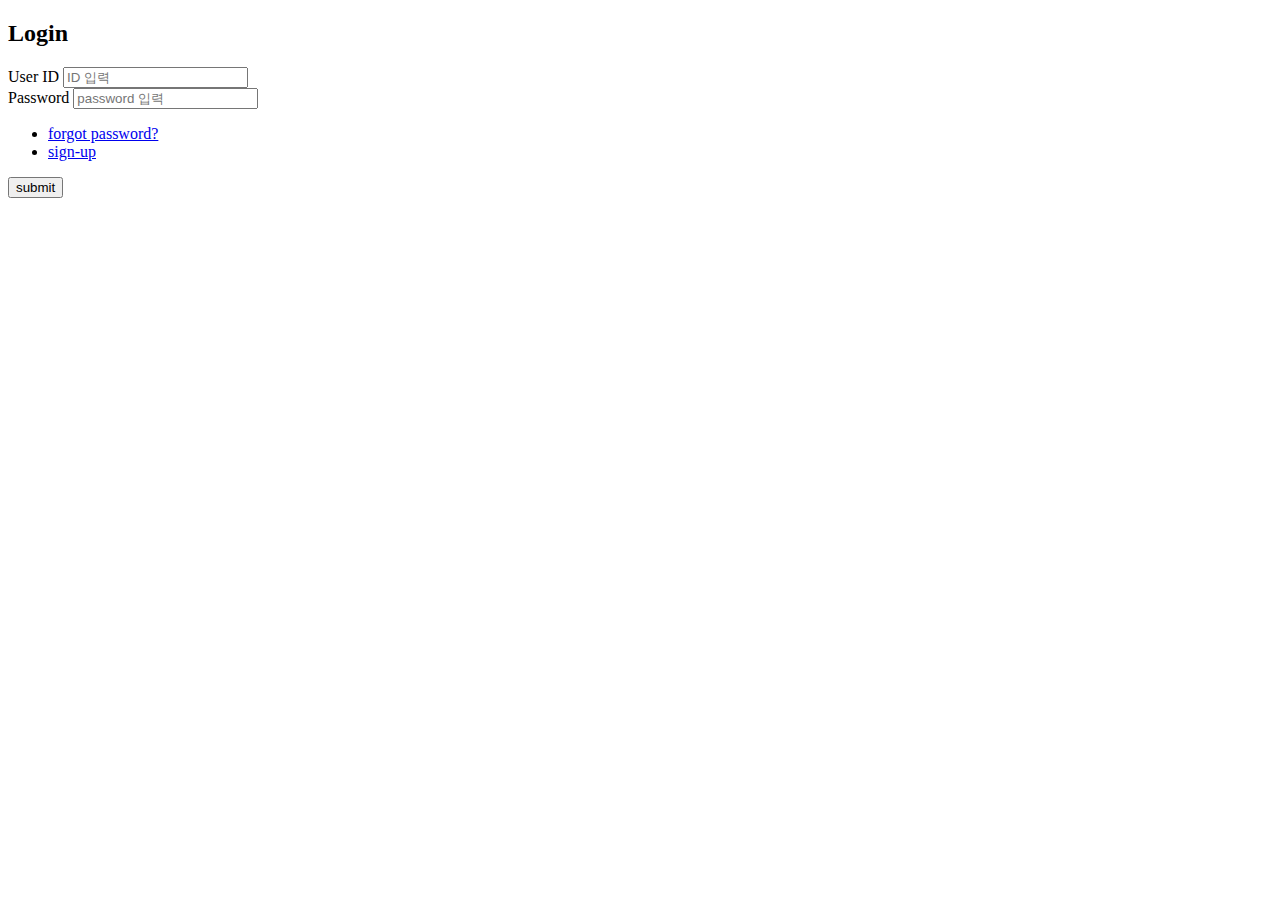
==== index.html @ 388b7c50 "web page 2nd" ====
<!DOCTYPE html>
<html lang="en">
<head>
    <meta charset="UTF-8">
    <meta http-equiv="X-UA-Compatible" content="IE=edge">
    <meta name="viewport" content="width=device-width, initial-scale=1.0">
    <link rel="stylesheet" href="lndex-style.css">
    <link rel="stylesheet" href="https://use.fontawesome.com/releases/v5.15.4/css/all.css" 
    integrity="sha384-DyZ88mC6Up2uqS4h/KRgHuoeGwBcD4Ng9SiP4dIRy0EXTlnuz47vAwmeGwVChigm" crossorigin="anonymous">
    <link href="https://fonts.googleapis.com/css2?family=Source+Sans+Pro:ital@1&display=swap" rel="stylesheet">
    <title>Login Page</title>
</head>
<body>
    <form action="#" method="post">
        <div class="login_page">
            <h2 class="login_main_text">Login</h2>
            <div class="login_id">
                <label for="id">User ID</label>
                <i class="fas fa-portrait"></i>
                <input type="text" id="id" placeholder="ID 입력">
            </div>
            <div class="login_pw">
                <label for="password">Password</label>
                <i class="fas fa-unlock-alt"></i>
                <input type="password" name="password" id="password" placeholder="password 입력">
            </div>
            <div class="login_forgot">
                <ul>
                    <li><a href="#">forgot password?</a></li>
                    <li><a href="signup.html">sign-up</a></li>
                </ul>
            </div>
            <input type="submit" value="submit" id="submit">
        </div>
    </form>
    
</body>
</html>
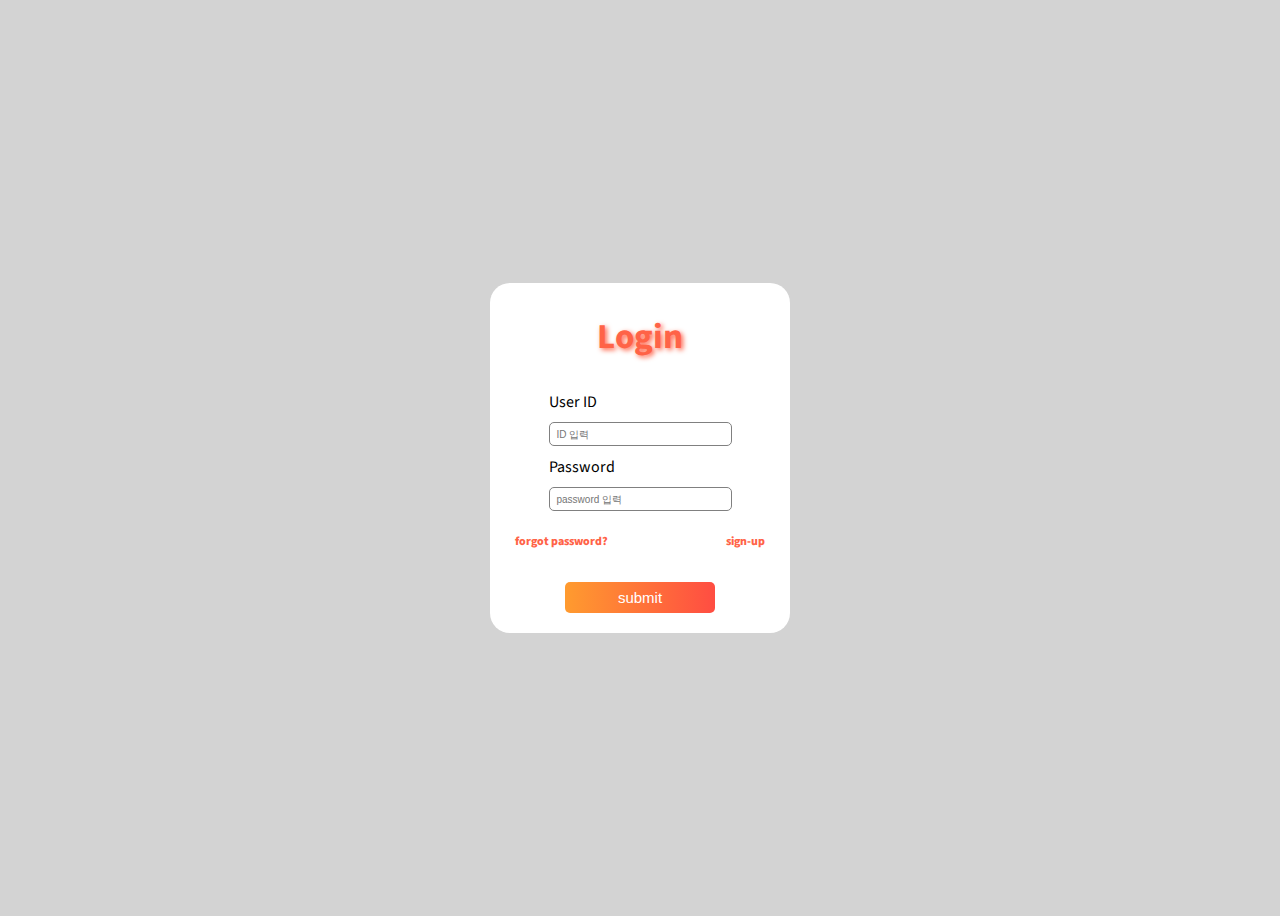
==== commit 1b6a580c: "Add files via upload" ====
--- a/index.html
+++ b/index.html
@@ -4,7 +4,7 @@
     <meta charset="UTF-8">
     <meta http-equiv="X-UA-Compatible" content="IE=edge">
     <meta name="viewport" content="width=device-width, initial-scale=1.0">
-    <link rel="stylesheet" href="lndex-style.css">
+    <link rel="stylesheet" href="index-style.css">
     <link rel="stylesheet" href="https://use.fontawesome.com/releases/v5.15.4/css/all.css" 
     integrity="sha384-DyZ88mC6Up2uqS4h/KRgHuoeGwBcD4Ng9SiP4dIRy0EXTlnuz47vAwmeGwVChigm" crossorigin="anonymous">
     <link href="https://fonts.googleapis.com/css2?family=Source+Sans+Pro:ital@1&display=swap" rel="stylesheet">
--- a/index-style.css
+++ b/index-style.css
@@ -0,0 +1,72 @@
+body{
+    background-color: lightgray;
+    display: flex;
+    justify-content: center;
+    align-items: center;
+    height: 100vh;
+    font-family: 'Source Sans Pro', sans-serif;
+}
+.login_page{
+    background-color: white;
+    display: flex;
+    flex-direction: column;
+    align-items: center;
+    justify-content: center;
+    width: 300px;
+    height: 350px;
+    border-radius: 20px;
+}
+.login_main_text{
+    color: tomato;
+    font-size: 35px;
+    text-shadow: 2px 2px 5px tomato;
+}
+.login_id, .login_pw{
+    padding-bottom: 10px;
+}
+label{
+    display: block;
+    padding-bottom: 5px;
+}
+i{
+    font-size: 20px;
+    
+}
+#id, #password{
+    height: 20px;
+    border: 1px solid gray;
+    border-radius: 5px;
+}
+input::placeholder{
+    font-size: 10px;
+    padding-left: 5px;
+}
+a{
+    text-decoration: none;
+    color: tomato;
+}
+a:hover{
+    color: lightblue;
+}
+ul{
+    list-style: none;
+    display: flex;
+    justify-content: space-between;
+    padding: 0;
+    width: 250px;
+    font-size: 12px;
+    font-weight: 800;
+}
+#submit{
+    margin: 20px 0px;
+    width: 150px;
+    height: 40px;
+    background: linear-gradient(to left, rgb(255, 77, 66), rgb(255, 155, 47));
+    border: none;
+    border-radius: 5px;
+    font-size: 15px;
+    color: white;
+}
+#submit:hover{
+    color: black;
+}